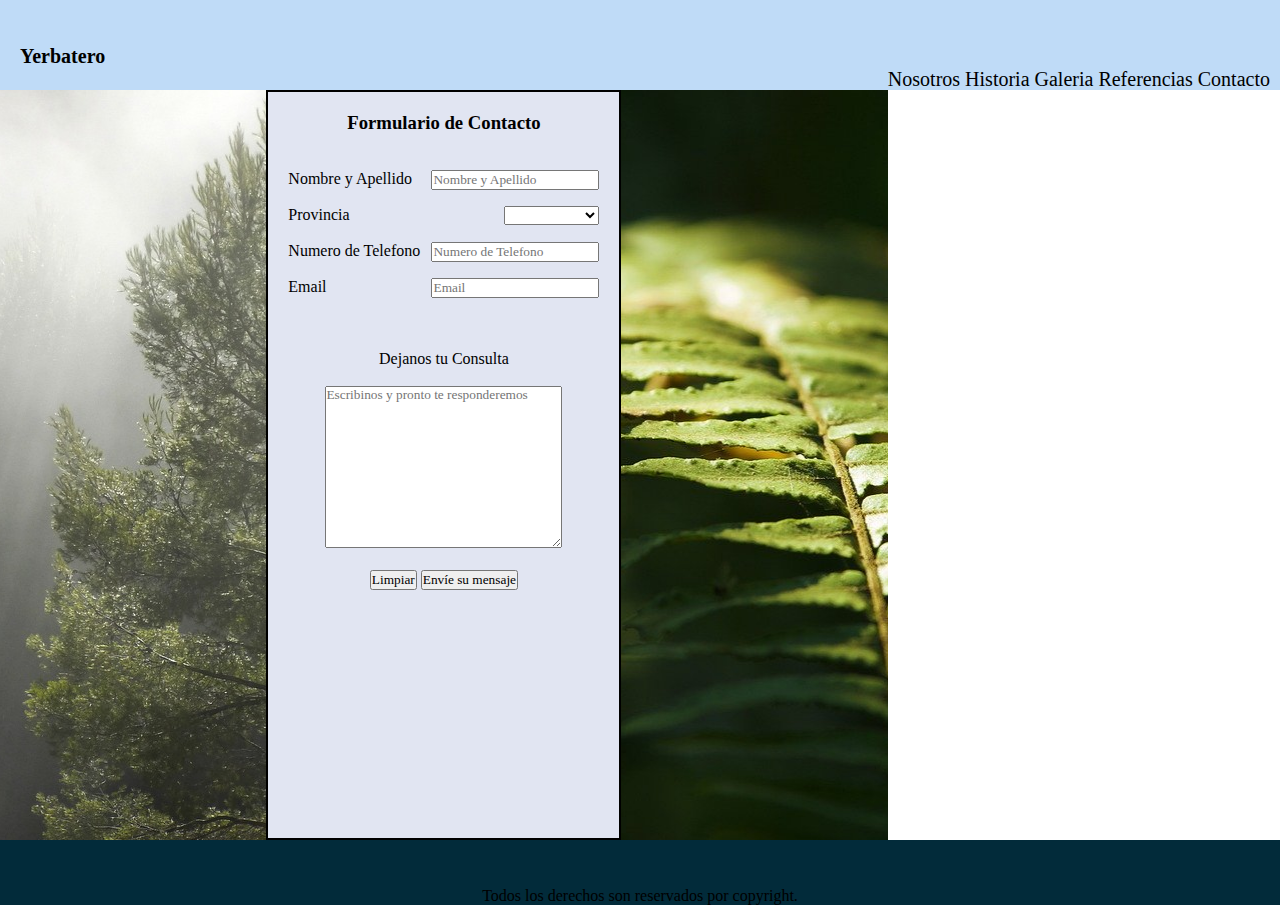
==== pages/contacto.html @ aeebbf86 "Primer Commit con Proyecto a Trabajar" ====
<!DOCTYPE html>
<html lang="es">

<head>
  <meta charset="UTF-8">
  <meta name="viewport" content="width=device-width, initial-scale=1.0">
  <link rel="stylesheet" href="https://cdnjs.cloudflare.com/ajax/libs/font-awesome/6.5.1/css/all.min.css"
    integrity="sha512-DTOQO9RWCH3ppGqcWaEA1BIZOC6xxalwEsw9c2QQeAIftl+Vegovlnee1c9QX4TctnWMn13TZye+giMm8e2LwA=="
    crossorigin="anonymous" referrerpolicy="no-referrer" />
  <link rel="stylesheet" href="../styles/style.css">
  <title>Yerbatero</title>
</head>

<body>

  <header>
    <div>
      <p>Yerbatero</p>
    </div>

    <nav class="barra">
      <ul>
        <li><a href="../index.html">Nosotros</a></li>
        <li><a href="historia.html">Historia</a></li>
        <li><a href="galeria.html">Galeria</a></li>
        <li><a href="referencia.html">Referencias</a></li>
        <li><a href="#">Contacto</a></li>
      </ul>
    </nav>
  </header>

  <main>

    <div class="contenedorContacto">
      <div class="imagenCostado"></div>
      <div class="formularioContacto">
        <h3>Formulario de Contacto</h3> <br><br>
        <form action="enviar.php" method="post" enctype="text/plain">

          <label class="textoDato" for="nombre1">Nombre y Apellido </label>
          <input class="areaC" id="nombre1" type="text" placeholder="Nombre y Apellido" required>
          <br> <br>

          <label class="textoDato" for="nombre1">Provincia </label>
          <!-- <input class="areaC" id="nombre1" type="text" placeholder="escribe tu nombre"> -->
          <select class="areaC" name="Provincias" id="lang">
            <option value=" "> </option>
            <option value="Chaco">Chaco</option>
            <option value="Corrientes">Corrientes</option>
            <option value="Misiones">Misiones</option>
            <option value="Formosoa">Formosoa</option>
            <option value="Entre Rios">Entre Rios</option>
            <option value="Buenos Aires">Buenos Aires</option>
            <option value="Cordoba">Cordoba</option>
          </select>
          <br> <br>

          <label class="textoDato" for="nombre1">Numero de Telefono </label>
          <input class="areaC" id="nombre1" type="number" placeholder="Numero de Telefono" required>
          <br> <br> 

          <label class="textoDato" for="nombre1">Email </label>
          <input class="areaC" id="nombre1" type="email" placeholder="Email" required>
          <br> <br> <br><br>

          <label for="nombre1">Dejanos tu Consulta </label>
          <br><br>
          <textarea name="" placeholder="Escribinos y pronto te responderemos" id="" cols="30" rows="10"></textarea>
          <br><br>



          <button type="reset">Limpiar</button>
          <button type="submit">Envíe su mensaje</button>
        </form>
      </div>
      <div class="imagenCostado2"></div>
    </div>






  </main>

  <footer>

    <a href="http://www.facebook.com/">
      <i class="fa-brands fa-facebook"></i>
    </a>
    <a href="http://www.linkedin.com/feed/">
      <i class="fa-brands fa-linkedin"></i>
    </a>
    <a href="http:///www.whatsapp.com/?lang=es_LA">
      <i class="fa-brands fa-whatsapp"></i>
    </a>
    <a href="http://www.instagram.com/">
      <i class="fa-brands fa-instagram"></i>
    </a>
    <a href="http://es.wikipedia.org/wiki/Tel%C3%A9fono">
      <i class="fa-solid fa-phone"></i>
    </a>
    <a href="http://es.wikipedia.org/">
      <i class="fa-brands fa-wikipedia-w"></i>
    </a>
    <p>Todos los derechos son reservados por copyright.</p>
  </footer>
</body>

</html>
---- styles/style.css ----
* {
  margin: 0;
  padding: 0;
  box-sizing: border-box;
  font-family: Georgia, "Times New Roman", Times, serif;
}

header {
  background-color: rgb(191, 219, 247);
  height: 90px;
  font-size: 20px;
  padding-top: 45px;
  padding-left: 20px;
  padding-right: 10px;
}

header div p {
  list-style: none;
  display: inline-block;
  color: black;

  font-weight: bold;
}

.barra {
  float: right;
}

.barra ul li {
  list-style: none;
  display: inline-block;
}

.barra a:hover {
  color: aliceblue;
}

.barra a {
  text-decoration: none;
  color: black;
}

main {
  /* height: calc(100vh - 90px); */
  width: 100%;
}

.palabraArriba {
  float: left;
  width: 50%;
  height: 550px;
  text-align: center;
  background-color: rgb(225, 229, 242);
  padding: 10px;
}

.conoceN {
  text-decoration: none;
  color: rgb(123, 115, 115);
  font-family: "Times New Roman", Times, serif;
  font-size: 25px;
}

.conoceN:hover {
  color: rgb(140, 140, 108);
}

.imagenArriba {
  float: right;
  width: 50%;
  height: 550px;
  background-image: url(../resources/the-marias-1589669_1280.jpg);
  background-position: center;
}

.texoEImagen2 {
  width: 100%;
  height: 100%;
}

.textoAbajo {
  float: left;
  width: 33%;
  height: 427px;
  padding: 20px;
  background-color: rgb(31, 122, 140);
}

.textoAbajo2 {
  float: right;
  width: 33%;
  height: 427px;
  padding: 20px;
  background-color: rgb(31, 122, 140);
}

.imagenAbajo {
  float: left;
  width: 34%;
  height: 427px;
  background-image: url(../resources/mate-2445221_1280.jpg);
  background-position: center;
}

footer {
  background-color: rgb(2, 43, 58);
  /* margin-top: 130px; */
  width: 100%;
  text-align: center;

}

footer i {
  font-size: 40px;
  color: white;
  padding: 20px;
  text-align: center;
}

/* Aca Empieza el Css de Historia.Html */

.imagenHistoria {
  width: 100%;
  height: 449px;
  background-image: url(../resources/mate-2465868_1280.jpg);
  background-position: center;
  background-repeat: no-repeat;
}

.textoHistoria {
  float: right;
  width: 66%;
  height: 450px;
  padding: 20px;
  background-color: rgb(31, 122, 140);
  text-align: center;
}

.imagenHistoria1 {
  width: 34%;
  height: 450px;
  background-image: url(../resources/yerba1.jpg);
  background-position: center;
}

.tHistoria2 {
  float: left;
  width: 34%;
  height: 300px;
  padding: 20px;
  background-color: rgb(31, 122, 140);
  text-align: center;
}

.iHistoria2 {
  width: 66%;
  height: 299px;
  background-image: url(../resources/yerba2.jpg);
  background-position: center;
  float: right;
}

/* Aca Empieza el Css de Galeria.Html */

.contenedorImagenVideo {
  display: flex;
}

.fotoPrimera {
  width: 50%;
  height: 500px;
  background-image: url(../resources/yerba3.jpg);
  background-position: left;
  float: left;
}

.videoPrimero {
  width: 50%;
  height: 500px;
  float: right;
  background-color: rgb(191, 219, 247);
}

.fotoSegunda {
  background-image: url(../resources/yerba4.jpg);
  width: 100%;
  height: 500px;
  background-position: center;
}

.fotosYAudio {
  display: flex;
}

/* Aca Empieza el Css de Referencia.Html */

.contenedorPrimero {
    display: flex;
}

.primeroFoto {
    width: 50%;
    height: 400px;
    background-image: url(../resources/campo1.jpg);
}

.primerReferencia {
    width: 50%;
    height: 400px;
    padding: 20px;
    text-align: center;
    background-color: rgb(31, 122, 140) ;
}

.contenedorSegundo{
    display: flex;
    width: 100%;
    height: 100%;
}

.unicaFoto {
    width: 34%;
    height: 300px;
    background-image: url(../resources/campo2.jpg);
    
}

.segundaReferencia{
    width: 33%;
    height: 300px;
    float: right;
    text-align: center;
    background-color: rgb(31, 122, 140);
    padding: 20px;
}

.terceraReferencia{
    width: 33%;
    height: 300px;
    float: left;
    text-align: center;
    background-color: rgb(31, 122, 140);
    padding: 20px;
}

.ultimaImagen {
    width: 100%;
    height: 300px;
    background-image: url(../resources/campo3.jpg);
    background-position: center;
}

/* Aca Empieza el Css de Contacto.Html */

.contenedorContacto {
    display: flex;
}

.imagenCostado {
    width: 30%;
    height: 750px;
    background-image: url(../resources/costado.jpg);
    background-position: center;
    float: left;
    
}

.formularioContacto {
    width: 40%;
    padding: 20px;
    border: solid black 2px;
    text-align: center;
    background-color: rgb(225, 229, 242);
}

.textoDato {
    float: left;
}

.areaC {
    float: right;
}

.botonEnviar {
    font-size: 20px;
}

.imagenCostado2 {
    width: 30%;
    
    background-image: url(../resources/costado1.jpg);
    background-position: center;
    float: right;
}
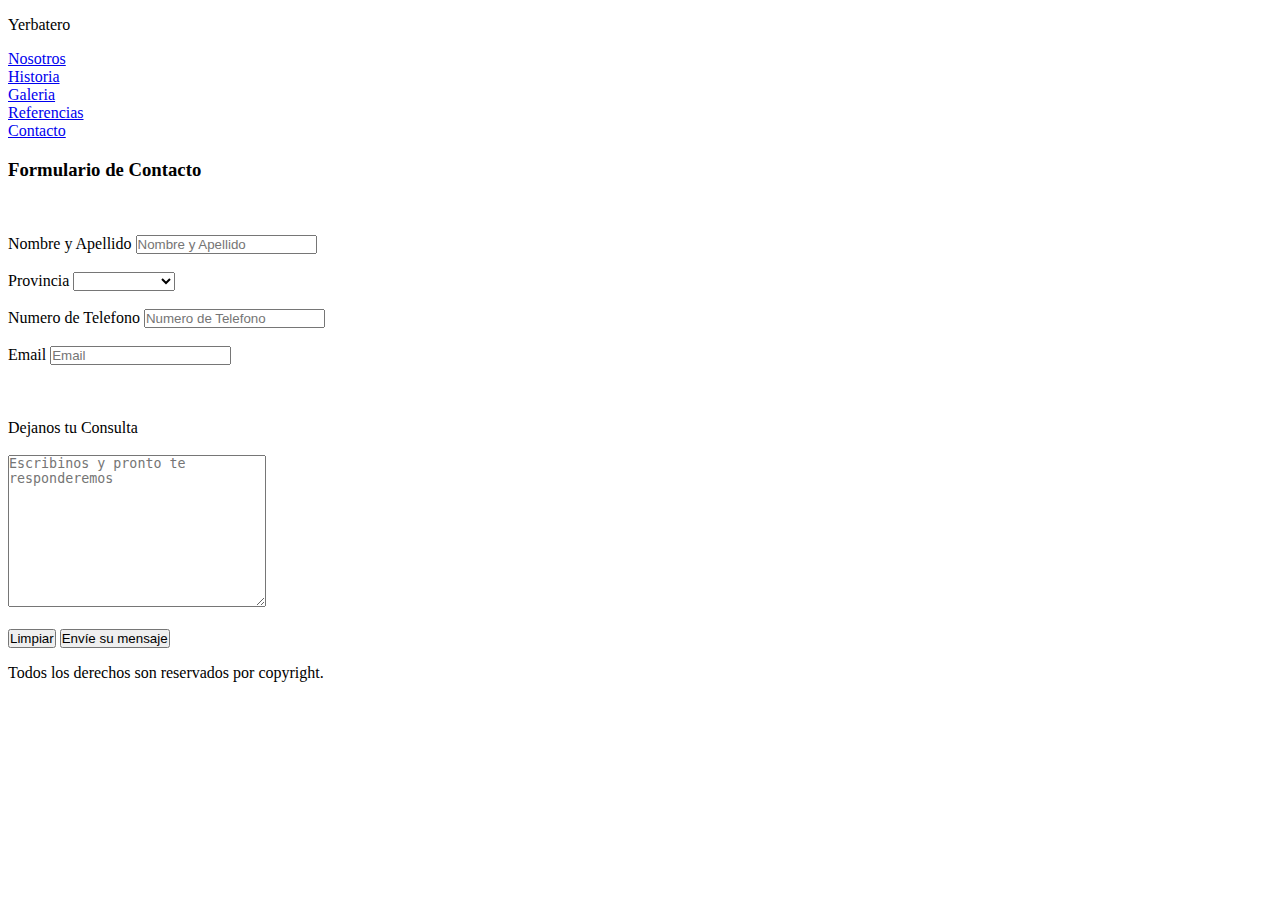
==== commit 61c66102: "Seccion Nosotros con Responsive Terminado" ====
--- a/pages/contacto.html
+++ b/pages/contacto.html
@@ -106,6 +106,9 @@
     </a>
     <p>Todos los derechos son reservados por copyright.</p>
   </footer>
+
+
+  
 </body>
 
 </html>--- a/styles/style.css
+++ b/styles/style.css
@@ -1,294 +1,107 @@
 * {
-  margin: 0;
-  padding: 0;
-  box-sizing: border-box;
-  font-family: Georgia, "Times New Roman", Times, serif;
+  padding: 0px;
 }
 
-header {
-  background-color: rgb(191, 219, 247);
-  height: 90px;
-  font-size: 20px;
-  padding-top: 45px;
-  padding-left: 20px;
-  padding-right: 10px;
+/* Aca comienza navBar */
+
+.marcaR {
+  pointer-events: none;
+  padding-left: 30px;
+  
 }
 
-header div p {
-  list-style: none;
-  display: inline-block;
-  color: black;
-
-  font-weight: bold;
+.iconoP {
+  margin-right: 10px;
 }
 
-.barra {
-  float: right;
+li {
+  transition: box-shadow 0.9s ease; /* Transición suave para el efecto */
 }
 
-.barra ul li {
-  list-style: none;
-  display: inline-block;
+li:hover {
+  box-shadow: 0 4px 8px rgba(0,0,0,0.2), 0 6px 20px rgba(0,0,0,0.2); /* Sombra cuando se pasa el mouse */
 }
 
-.barra a:hover {
-  color: aliceblue;
+/* Aca comienza index.html */
+
+.contTexto {
+  background-color: rgb(225, 229, 242);
+  text-align: center;
+  font-size: 2vw;
 }
 
-.barra a {
-  text-decoration: none;
-  color: black;
-}
-
-main {
-  /* height: calc(100vh - 90px); */
-  width: 100%;
-}
-
-.palabraArriba {
-  float: left;
-  width: 50%;
-  height: 550px;
-  text-align: center;
-  background-color: rgb(225, 229, 242);
-  padding: 10px;
+.textoArriba {
+  padding: 30px;
 }
 
 .conoceN {
   text-decoration: none;
   color: rgb(123, 115, 115);
-  font-family: "Times New Roman", Times, serif;
-  font-size: 25px;
+  font-size: 20px;
+  
+  
 }
 
 .conoceN:hover {
   color: rgb(140, 140, 108);
+  font-size: 20px;
+  text-shadow: 0 4px 8px;
+} 
+
+.imagenArriba{
+  background-image: url(../resources/mate-2465868_1280.jpg);
+  background-position: center;
+} 
+
+.textoAb, .textAbSeg{
+  background-color: rgb(225, 229, 242);
+  text-align: center;
+  font-size: 2vw;
+  padding: 30px;
 }
 
-.imagenArriba {
-  float: right;
-  width: 50%;
-  height: 550px;
-  background-image: url(../resources/the-marias-1589669_1280.jpg);
-  background-position: center;
+.imgAb {
+    background-image: url(../resources/mate-2445221_1280.jpg);
+    background-position: center;
+  
 }
 
-.texoEImagen2 {
-  width: 100%;
-  height: 100%;
-}
 
-.textoAbajo {
-  float: left;
-  width: 33%;
-  height: 427px;
-  padding: 20px;
-  background-color: rgb(31, 122, 140);
-}
 
-.textoAbajo2 {
-  float: right;
-  width: 33%;
-  height: 427px;
-  padding: 20px;
-  background-color: rgb(31, 122, 140);
-}
 
-.imagenAbajo {
-  float: left;
-  width: 34%;
-  height: 427px;
-  background-image: url(../resources/mate-2445221_1280.jpg);
-  background-position: center;
-}
 
-footer {
-  background-color: rgb(2, 43, 58);
-  /* margin-top: 130px; */
-  width: 100%;
-  text-align: center;
 
-}
 
-footer i {
-  font-size: 40px;
-  color: white;
-  padding: 20px;
-  text-align: center;
-}
+
+
+
+
 
 /* Aca Empieza el Css de Historia.Html */
 
-.imagenHistoria {
-  width: 100%;
-  height: 449px;
-  background-image: url(../resources/mate-2465868_1280.jpg);
-  background-position: center;
-  background-repeat: no-repeat;
-}
-
-.textoHistoria {
-  float: right;
-  width: 66%;
-  height: 450px;
-  padding: 20px;
-  background-color: rgb(31, 122, 140);
-  text-align: center;
-}
-
-.imagenHistoria1 {
-  width: 34%;
-  height: 450px;
-  background-image: url(../resources/yerba1.jpg);
-  background-position: center;
-}
-
-.tHistoria2 {
-  float: left;
-  width: 34%;
-  height: 300px;
-  padding: 20px;
-  background-color: rgb(31, 122, 140);
-  text-align: center;
-}
-
-.iHistoria2 {
-  width: 66%;
-  height: 299px;
-  background-image: url(../resources/yerba2.jpg);
-  background-position: center;
-  float: right;
-}
-
 /* Aca Empieza el Css de Galeria.Html */
-
-.contenedorImagenVideo {
-  display: flex;
-}
-
-.fotoPrimera {
-  width: 50%;
-  height: 500px;
-  background-image: url(../resources/yerba3.jpg);
-  background-position: left;
-  float: left;
-}
-
-.videoPrimero {
-  width: 50%;
-  height: 500px;
-  float: right;
-  background-color: rgb(191, 219, 247);
-}
-
-.fotoSegunda {
-  background-image: url(../resources/yerba4.jpg);
-  width: 100%;
-  height: 500px;
-  background-position: center;
-}
-
-.fotosYAudio {
-  display: flex;
-}
 
 /* Aca Empieza el Css de Referencia.Html */
 
-.contenedorPrimero {
-    display: flex;
-}
 
-.primeroFoto {
-    width: 50%;
-    height: 400px;
-    background-image: url(../resources/campo1.jpg);
-}
-
-.primerReferencia {
-    width: 50%;
-    height: 400px;
-    padding: 20px;
-    text-align: center;
-    background-color: rgb(31, 122, 140) ;
-}
-
-.contenedorSegundo{
-    display: flex;
-    width: 100%;
-    height: 100%;
-}
-
-.unicaFoto {
-    width: 34%;
-    height: 300px;
-    background-image: url(../resources/campo2.jpg);
-    
-}
-
-.segundaReferencia{
-    width: 33%;
-    height: 300px;
-    float: right;
-    text-align: center;
-    background-color: rgb(31, 122, 140);
-    padding: 20px;
-}
-
-.terceraReferencia{
-    width: 33%;
-    height: 300px;
-    float: left;
-    text-align: center;
-    background-color: rgb(31, 122, 140);
-    padding: 20px;
-}
-
-.ultimaImagen {
-    width: 100%;
-    height: 300px;
-    background-image: url(../resources/campo3.jpg);
-    background-position: center;
-}
 
 /* Aca Empieza el Css de Contacto.Html */
 
-.contenedorContacto {
-    display: flex;
-}
 
-.imagenCostado {
-    width: 30%;
-    height: 750px;
-    background-image: url(../resources/costado.jpg);
-    background-position: center;
-    float: left;
-    
-}
 
-.formularioContacto {
-    width: 40%;
-    padding: 20px;
-    border: solid black 2px;
-    text-align: center;
-    background-color: rgb(225, 229, 242);
-}
 
-.textoDato {
-    float: left;
-}
 
-.areaC {
-    float: right;
-}
 
-.botonEnviar {
-    font-size: 20px;
-}
 
-.imagenCostado2 {
-    width: 30%;
-    
-    background-image: url(../resources/costado1.jpg);
-    background-position: center;
-    float: right;
+
+
+
+
+
+/* Aca Empieza el Css del Footer  */
+
+
+
+.mb-4 {
+  padding-top: 25px;
 }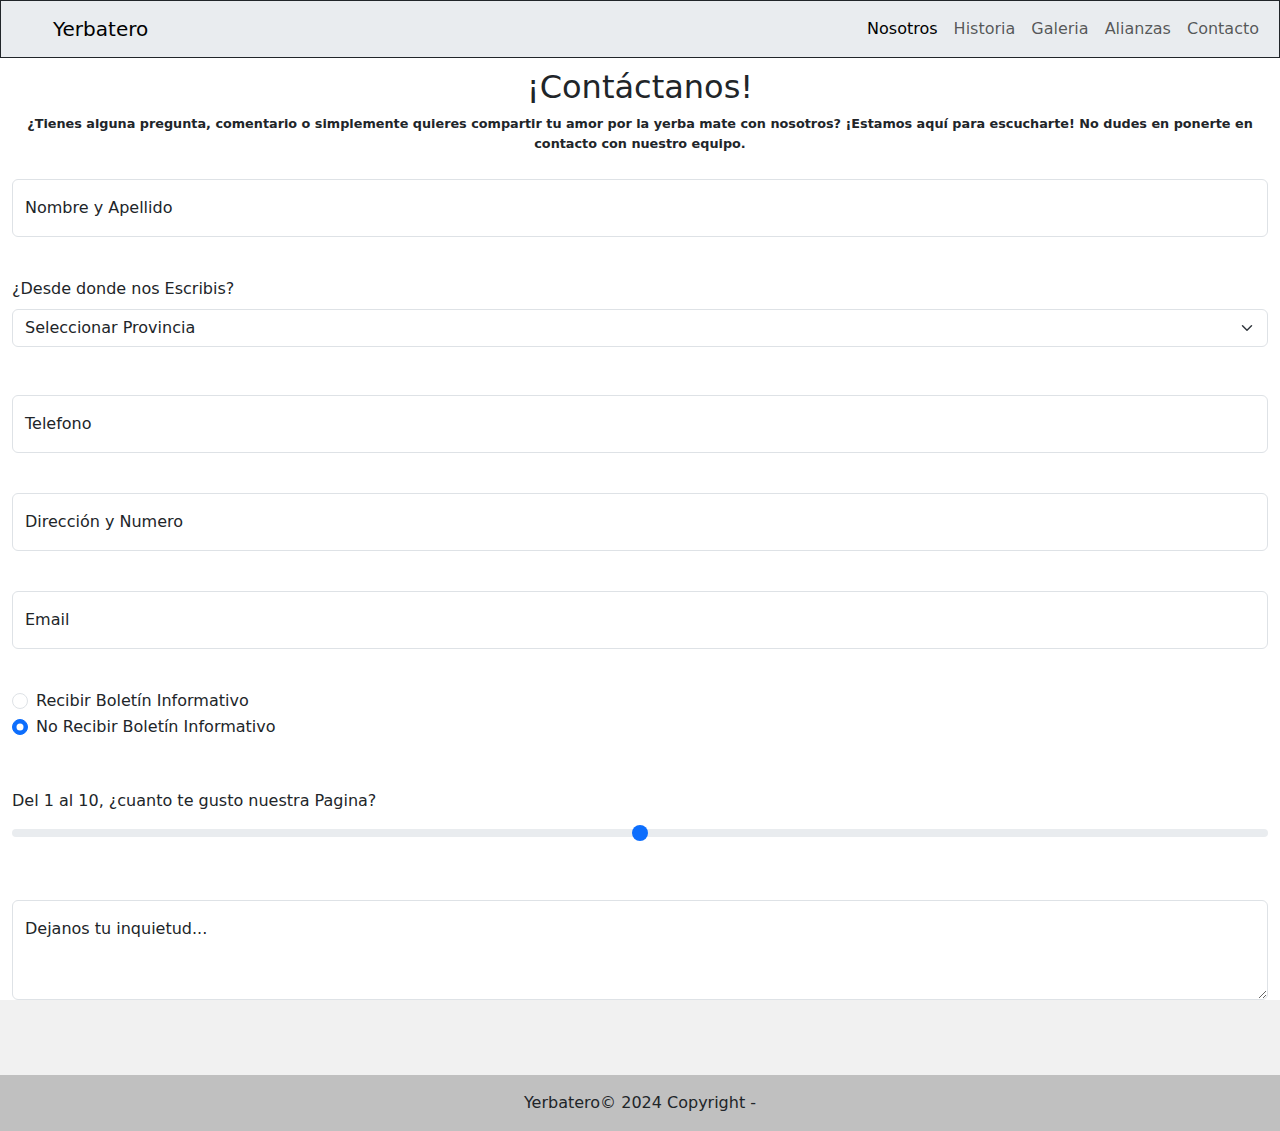
==== commit 89528e66: "Pagina Completa con Responsive" ====
--- a/pages/contacto.html
+++ b/pages/contacto.html
@@ -2,34 +2,195 @@
 <html lang="es">
 
 <head>
-  <meta charset="UTF-8">
-  <meta name="viewport" content="width=device-width, initial-scale=1.0">
+  <meta charset="UTF-8" />
+  <meta name="viewport" content="width=device-width, initial-scale=1.0" />
   <link rel="stylesheet" href="https://cdnjs.cloudflare.com/ajax/libs/font-awesome/6.5.1/css/all.min.css"
     integrity="sha512-DTOQO9RWCH3ppGqcWaEA1BIZOC6xxalwEsw9c2QQeAIftl+Vegovlnee1c9QX4TctnWMn13TZye+giMm8e2LwA=="
     crossorigin="anonymous" referrerpolicy="no-referrer" />
-  <link rel="stylesheet" href="../styles/style.css">
+  <link rel="stylesheet" href="../styles/style.css" />
+  <!-- Enlace al archivo CSS de Bootstrap 5 -->
+  <link href="https://cdn.jsdelivr.net/npm/bootstrap@5.3.0/dist/css/bootstrap.min.css" rel="stylesheet">
   <title>Yerbatero</title>
 </head>
 
 <body>
-
   <header>
-    <div>
-      <p>Yerbatero</p>
-    </div>
-
-    <nav class="barra">
-      <ul>
-        <li><a href="../index.html">Nosotros</a></li>
-        <li><a href="historia.html">Historia</a></li>
-        <li><a href="galeria.html">Galeria</a></li>
-        <li><a href="referencia.html">Referencias</a></li>
-        <li><a href="#">Contacto</a></li>
-      </ul>
+    <nav class="navbar navbar-expand-sm bg-body-secondary border border-dark">
+      <div class="container-fluid">
+        <a class="navbar-brand marcaR">
+          <i class="fa-solid fa-temperature-quarter iconoP"></i>
+          Yerbatero
+        </a>
+        <button class="navbar-toggler" type="button" data-bs-toggle="collapse" data-bs-target="#navbarNav"
+          aria-controls="navbarNav" aria-expanded="false" aria-label="Toggle navigation">
+          <span class="navbar-toggler-icon"></span>
+        </button>
+        <div class="collapse navbar-collapse justify-content-end" id="navbarNav">
+          <ul class="navbar-nav">
+            <li class="nav-item">
+              <a class="nav-link active" aria-current="page" href="../index.html">Nosotros</a>
+            </li>
+            <li class="nav-item">
+              <a class="nav-link" href="../pages/historia.html">Historia</a>
+            </li>
+            <li class="nav-item">
+              <a class="nav-link" href="../pages/galeria.html">Galeria</a>
+            </li>
+            <li class="nav-item">
+              <a class="nav-link" href="../pages/referencia.html">Alianzas</a>
+            </li>
+            <li class="nav-item">
+              <a class="nav-link" href="#">Contacto</a>
+            </li>
+          </ul>
+        </div>
+      </div>
     </nav>
   </header>
 
   <main>
+
+    <div class="container-fluid">
+      <div class="row">
+        <div class="col contacto">
+          <h2>¡Contáctanos!</h2>
+          <p>¿Tienes alguna pregunta, comentario o simplemente quieres compartir tu amor por la yerba mate con nosotros?
+            ¡Estamos aquí para escucharte! No dudes en ponerte en contacto con nuestro equipo.</p>
+        </div>
+      </div>
+    </div>
+
+    <div class="container-fluid">
+      <div class="row">
+        <div class="col contactoF">
+
+          <div class="form-floating mb-3">
+            <input type="text" class="form-control" id="floatingInput" placeholder="Roberto Alexander Carlos">
+            <label for="floatingInput">Nombre y Apellido</label>
+          </div>
+          <br>
+          <label for="provincia" class="form-label">¿Desde donde nos Escribis?</label>
+          <select class="form-select" aria-label="Default select example">
+            <option selected>Seleccionar Provincia</option>
+            <option value="1">Chaco</option>
+            <option value="2">Corrientes</option>
+            <option value="3">Misiones</option>
+            <option value="1">Formosa</option>
+            <option value="2">Salta</option>
+            <option value="3">Jujuy</option>
+            <option value="1">Entre Rios</option>
+            <option value="2">Cordoba</option>
+            <option value="3">Santiago Del Estero</option>
+            <option value="1">Buenos Aires</option>
+            <option value="2">Catamarca</option>
+            <option value="3">La Rioja</option>
+          </select>
+          <br><br>
+          <div class="form-floating mb-3">
+            <input type="number" class="form-control" id="floatingInput" placeholder="9 54 786 4765432">
+            <label for="floatingInput">Telefono</label>
+          </div>
+          <br>
+          <div class="form-floating mb-3">
+            <input type="" class="form-control" id="floatingInput" placeholder="San Bernandero 9812">
+            <label for="floatingInput">Dirección y Numero</label>
+          </div>
+          <br>
+          <div class="form-floating mb-3">
+            <input type="email" class="form-control" id="floatingInput" placeholder="asdasd@gmail.com">
+            <label for="floatingInput">Email</label>
+          </div>
+
+          <br>
+
+
+          <div class="form-check">
+            <input class="form-check-input" type="radio" name="flexRadioDefault" id="flexRadioDefault1">
+            <label class="form-check-label" for="flexRadioDefault1">
+              Recibir Boletín Informativo
+            </label>
+          </div>
+          <div class="form-check">
+            <input class="form-check-input" type="radio" name="flexRadioDefault" id="flexRadioDefault2" checked>
+            <label class="form-check-label" for="flexRadioDefault2">
+              No Recibir Boletín Informativo
+            </label>
+          </div>
+          <br><br>
+          <label for="customRange2" class="form-label">Del 1 al 10, ¿cuanto te gusto nuestra Pagina?</label>
+          <input type="range" class="form-range" min="0" max="10" id="customRange2">
+          <br><br><br>
+
+          <div class="form-floating">
+            <textarea class="form-control" placeholder="Leave a comment here" id="floatingTextarea2"
+              style="height: 100px"></textarea>
+            <label for="floatingTextarea2">Dejanos tu inquietud...</label>
+          </div>
+        </div>
+      </div>
+    </div>
+    
+<div class="container-fluid">
+  <div class="row">
+    <div class="col">
+
+    </div>
+  </div>
+</div>
+
+
+
+
+  </main>
+
+  <footer class="text-center text-white" style="background-color: #f1f1f1;">
+    <!-- Grid container -->
+    <div class="container">
+      <!-- Section: Social media -->
+      <section class="mb-4">
+        <!-- Facebook -->
+        <a class="btn btn-link btn-floating btn-lg text-dark m-1" href="http://www.facebook.com/" role="button"
+          data-mdb-ripple-color="dark" target="_blank"><i class="fab fa-facebook-f"></i></a>
+
+        <!-- Twitter -->
+        <a class="btn btn-link btn-floating btn-lg text-dark m-1" href="https://twitter.com/?lang=es" role="button"
+          data-mdb-ripple-color="dark" target="_blank"><i class="fab fa-twitter"></i></a>
+
+        <!-- Google -->
+        <a class="btn btn-link btn-floating btn-lg text-dark m-1" href="https://www.google.com/" role="button"
+          data-mdb-ripple-color="dark" target="_blank"><i class="fab fa-google"></i></a>
+
+        <!-- Instagram -->
+        <a class="btn btn-link btn-floating btn-lg text-dark m-1" href="http://www.instagram.com/" role="button"
+          data-mdb-ripple-color="dark" target="_blank"><i class="fab fa-instagram"></i></a>
+
+        <!-- Linkedin -->
+        <a class="btn btn-link btn-floating btn-lg text-dark m-1" href="https://www.linkedin.com/" role="button"
+          data-mdb-ripple-color="dark" target="_blank"><i class="fab fa-linkedin"></i></a>
+        <!-- Github -->
+        <a class="btn btn-link btn-floating btn-lg text-dark m-1" href="https://github.com/" role="button"
+          data-mdb-ripple-color="dark" target="_blank"><i class="fab fa-github"></i></a>
+      </section>
+      <!-- Section: Social media -->
+    </div>
+    <!-- Grid container -->
+
+    <!-- Copyright -->
+    <div class="text-center text-dark p-3" style="background-color: rgba(0, 0, 0, 0.2);">
+      Yerbatero© 2024 Copyright -
+    </div>
+    <!-- Copyright -->
+  </footer>
+  <!-- End of .container -->
+
+  <!-- Enlace a los archivos JavaScript de Bootstrap 5 por separado, popper debe ir primero (popper.js y bootstrap.min.js) -->
+  <script src="https://cdn.jsdelivr.net/npm/@popperjs/core@2.11.6/dist/umd/popper.min.js"></script>
+  <script src="https://cdn.jsdelivr.net/npm/bootstrap@5.3.0/dist/js/bootstrap.min.js"></script>
+</body>
+
+</html>
+
+<!--  <main>
 
     <div class="contenedorContacto">
       <div class="imagenCostado"></div>
@@ -41,8 +202,10 @@
           <input class="areaC" id="nombre1" type="text" placeholder="Nombre y Apellido" required>
           <br> <br>
 
-          <label class="textoDato" for="nombre1">Provincia </label>
-          <!-- <input class="areaC" id="nombre1" type="text" placeholder="escribe tu nombre"> -->
+          <label class="textoDato" for="nombre1">Provincia </label> -->
+<!-- <input class="areaC" id="nombre1" type="text" placeholder="escribe tu nombre"> -->
+
+<!--
           <select class="areaC" name="Provincias" id="lang">
             <option value=" "> </option>
             <option value="Chaco">Chaco</option>
@@ -83,32 +246,4 @@
 
 
   </main>
-
-  <footer>
-
-    <a href="http://www.facebook.com/">
-      <i class="fa-brands fa-facebook"></i>
-    </a>
-    <a href="http://www.linkedin.com/feed/">
-      <i class="fa-brands fa-linkedin"></i>
-    </a>
-    <a href="http:///www.whatsapp.com/?lang=es_LA">
-      <i class="fa-brands fa-whatsapp"></i>
-    </a>
-    <a href="http://www.instagram.com/">
-      <i class="fa-brands fa-instagram"></i>
-    </a>
-    <a href="http://es.wikipedia.org/wiki/Tel%C3%A9fono">
-      <i class="fa-solid fa-phone"></i>
-    </a>
-    <a href="http://es.wikipedia.org/">
-      <i class="fa-brands fa-wikipedia-w"></i>
-    </a>
-    <p>Todos los derechos son reservados por copyright.</p>
-  </footer>
-
-
-  
-</body>
-
-</html>+ -->--- a/styles/style.css
+++ b/styles/style.css
@@ -1,13 +1,8 @@
-* {
-  padding: 0px;
-}
-
 /* Aca comienza navBar */
 
 .marcaR {
   pointer-events: none;
   padding-left: 30px;
-  
 }
 
 .iconoP {
@@ -19,7 +14,7 @@
 }
 
 li:hover {
-  box-shadow: 0 4px 8px rgba(0,0,0,0.2), 0 6px 20px rgba(0,0,0,0.2); /* Sombra cuando se pasa el mouse */
+  box-shadow: 0 4px 8px rgba(0, 0, 0, 0.2), 0 6px 20px rgba(0, 0, 0, 0.2); /* Sombra cuando se pasa el mouse */
 }
 
 /* Aca comienza index.html */
@@ -38,22 +33,21 @@
   text-decoration: none;
   color: rgb(123, 115, 115);
   font-size: 20px;
-  
-  
 }
 
 .conoceN:hover {
   color: rgb(140, 140, 108);
   font-size: 20px;
   text-shadow: 0 4px 8px;
-} 
-
-.imagenArriba{
+}
+
+.imagenArriba {
   background-image: url(../resources/mate-2465868_1280.jpg);
   background-position: center;
-} 
-
-.textoAb, .textAbSeg{
+}
+
+.textoAb,
+.textAbSeg {
   background-color: rgb(225, 229, 242);
   text-align: center;
   font-size: 2vw;
@@ -61,47 +55,161 @@
 }
 
 .imgAb {
-    background-image: url(../resources/mate-2445221_1280.jpg);
-    background-position: center;
+  background-image: url(../resources/mate-2445221_1280.jpg);
+  background-position: center;
+}
+
+/* Aca Empieza el Css de Historia.Html */
+
+.fotoArribaH {
+  background-image: url(../resources/campo1.jpg);
+  background-position: center;
+  height: 50vw;
+}
+
+.fotoMedio {
+  background-image: url(../resources/campo2.jpg);
+  background-position: center;
+}
+
+.textoMedio,
+.textoAbH,
+.textAbSegH {
+  background-color: rgb(225, 229, 242);
+  text-align: center;
+  font-size: 2vw;
+  padding: 30px;
+  border: 1px black;
+  border-style: solid;
+}
+
+.imgAbH {
+  background-image: url(../resources/campo3.jpg);
+  background-position: center;
+}
+
+/* Aca Empieza el Css de Galeria.Html */
+
+.fotoArrG {
+  background-image: url(../resources/campo2.jpg);
+  background-position: center;
+}
+
+.videoA {
+}
+
+.fotoArrG {
+  text-shadow: 1px 2px 15px white;
+  text-align: center;
+  color: rgb(17, 15, 15);
+  padding: 10px;
+  font-size: 0.8em;
+  font-weight: bold;
+}
+
+.fotoAbU {
+  background-image: url(../resources/costado.jpg);
+  background-position: center;
+  height: 50vw;
+}
+
+.fotoAbD {
+  background-image: url(../resources/costado1.jpg);
+  background-position: center;
+  height: 50vw;
+  background-size: cover;
+}
+
+.fotoAbT {
+  background-image: url(../resources/nueva1.webp);
+  background-position: center;
+  height: 50vw;
+  background-size: cover;
+}
+
+.fotoAbUU {
+  background-image: url(../resources/nueva.webp);
+  background-position: center;
+  height: 50vw;
+  background-size: cover;
+}
+
+.fotoAbTT {
+  background-image: url(../resources/nueva2.jpeg);
+  background-position: center;
+  background-size: cover;
+  height: 50vw;
+}
+
+/* Aca Empieza el Css de Referencia.Html */
+
+.nuestrasA,
+.confianzaC,
+.primerR,
+.segundoR,
+.tercerR {
+  text-align: center;
+  padding: 20px;
+  font-size: 2vw;
+  background-color: rgb(225, 229, 242);
+}
+
+.icoU {
+  background-image: url(../resources/icono.jpeg);
+  background-size: cover;
   
 }
 
-
-
-
-
-
-
-
-
-
-
-
-/* Aca Empieza el Css de Historia.Html */
-
-/* Aca Empieza el Css de Galeria.Html */
-
-/* Aca Empieza el Css de Referencia.Html */
-
-
+.icoD {
+  background-image: url(../resources/icono1.jpeg);
+  background-size: cover;
+}
+
+.icoT {
+  background-image: url(../resources/icono3.avif);
+  background-size: cover;
+  background-position: right;
+}
 
 /* Aca Empieza el Css de Contacto.Html */
 
-
-
-
-
-
-
-
-
-
+.contacto {
+  text-align: center;
+  padding: 10px;
+  font-size: 0.8em;
+  font-weight: bold;
+}
+
+.contactoF {
+  font-size: 1em;
+  
+}
 
 
 /* Aca Empieza el Css del Footer  */
-
-
 
 .mb-4 {
   padding-top: 25px;
-}+}
+
+/* Aca empieza los Medias Queries */
+
+@media (max-width: 575.98px) {
+  .imgAbH,
+  .imgAb,
+  .icoU,
+  .icoD,
+  .icoT {
+    height: 30vw;
+    background-position: center;
+  }
+
+  .icoD {
+    order: 2;
+  }
+
+  .segundoR {
+    order: 1;
+  }
+
+}
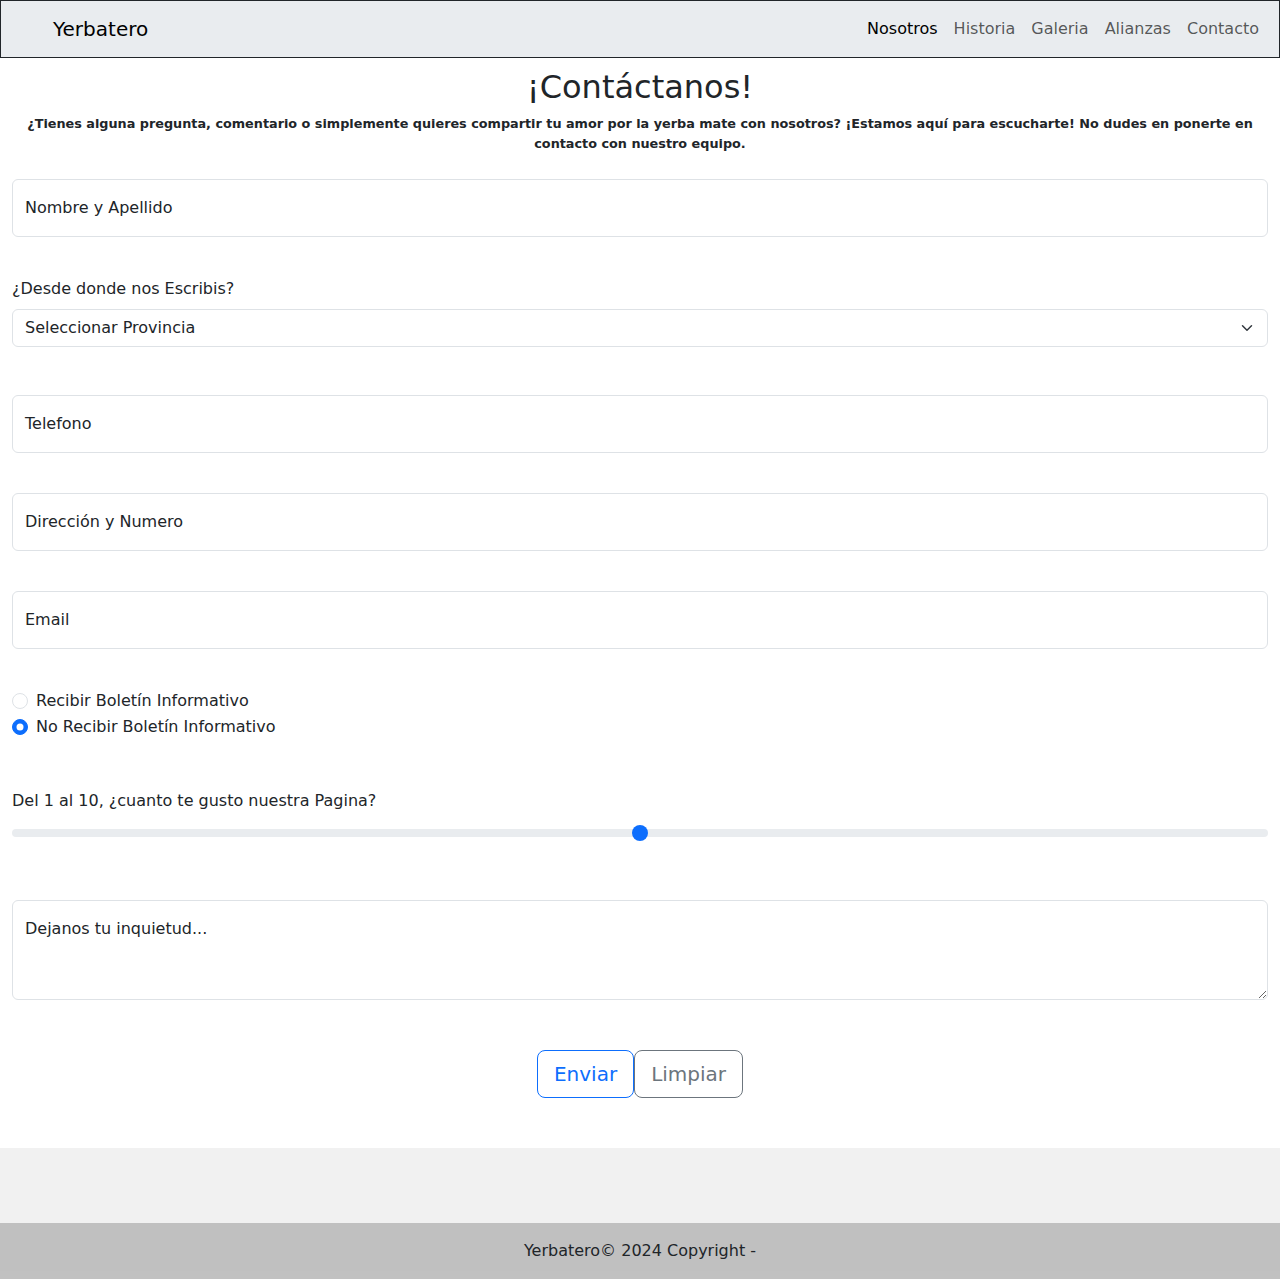
==== commit 910a3df7: "Agregue Botones, Mejore Letras, y Detalles" ====
--- a/pages/contacto.html
+++ b/pages/contacto.html
@@ -126,17 +126,26 @@
               style="height: 100px"></textarea>
             <label for="floatingTextarea2">Dejanos tu inquietud...</label>
           </div>
-        </div>
-      </div>
-    </div>
-    
-<div class="container-fluid">
-  <div class="row">
-    <div class="col">
-
-    </div>
-  </div>
-</div>
+
+
+          <div class="container-fluid contenedorBotones d-flex justify-content-center">
+            <button type="submit" class="btn btn-outline-primary btn-lg botonUno">Enviar</button>
+            <button type="reset" class="btn btn-outline-secondary btn-lg botonDos">Limpiar</button>
+          </div>
+
+        </div>
+      </div>
+    </div>
+
+    <div class="container-fluid">
+      <div class="row">
+        <div class="col">
+
+        </div>
+      </div>
+    </div>
+
+
 
 
 
@@ -190,60 +199,3 @@
 
 </html>
 
-<!--  <main>
-
-    <div class="contenedorContacto">
-      <div class="imagenCostado"></div>
-      <div class="formularioContacto">
-        <h3>Formulario de Contacto</h3> <br><br>
-        <form action="enviar.php" method="post" enctype="text/plain">
-
-          <label class="textoDato" for="nombre1">Nombre y Apellido </label>
-          <input class="areaC" id="nombre1" type="text" placeholder="Nombre y Apellido" required>
-          <br> <br>
-
-          <label class="textoDato" for="nombre1">Provincia </label> -->
-<!-- <input class="areaC" id="nombre1" type="text" placeholder="escribe tu nombre"> -->
-
-<!--
-          <select class="areaC" name="Provincias" id="lang">
-            <option value=" "> </option>
-            <option value="Chaco">Chaco</option>
-            <option value="Corrientes">Corrientes</option>
-            <option value="Misiones">Misiones</option>
-            <option value="Formosoa">Formosoa</option>
-            <option value="Entre Rios">Entre Rios</option>
-            <option value="Buenos Aires">Buenos Aires</option>
-            <option value="Cordoba">Cordoba</option>
-          </select>
-          <br> <br>
-
-          <label class="textoDato" for="nombre1">Numero de Telefono </label>
-          <input class="areaC" id="nombre1" type="number" placeholder="Numero de Telefono" required>
-          <br> <br> 
-
-          <label class="textoDato" for="nombre1">Email </label>
-          <input class="areaC" id="nombre1" type="email" placeholder="Email" required>
-          <br> <br> <br><br>
-
-          <label for="nombre1">Dejanos tu Consulta </label>
-          <br><br>
-          <textarea name="" placeholder="Escribinos y pronto te responderemos" id="" cols="30" rows="10"></textarea>
-          <br><br>
-
-
-
-          <button type="reset">Limpiar</button>
-          <button type="submit">Envíe su mensaje</button>
-        </form>
-      </div>
-      <div class="imagenCostado2"></div>
-    </div>
-
-
-
-
-
-
-  </main>
- -->--- a/styles/style.css
+++ b/styles/style.css
@@ -47,11 +47,13 @@
 }
 
 .textoAb,
+.textoAbA,
 .textAbSeg {
   background-color: rgb(225, 229, 242);
   text-align: center;
   font-size: 2vw;
   padding: 30px;
+  border-top: 1px solid white;
 }
 
 .imgAb {
@@ -59,17 +61,29 @@
   background-position: center;
 }
 
+.imagenArriba, .imgAb {
+  border: 1px solid white;
+}
+
+.contenedorNosotros {
+  margin: 0px !important;
+  padding: 30px;
+  background-color: rgb(225, 229, 242);
+  border-top: 1px solid white;
+}
+
 /* Aca Empieza el Css de Historia.Html */
 
-.fotoArribaH {
+/* .fotoArribaH {
   background-image: url(../resources/campo1.jpg);
   background-position: center;
   height: 50vw;
-}
+} */
 
 .fotoMedio {
   background-image: url(../resources/campo2.jpg);
   background-position: center;
+  border: 3px solid white;
 }
 
 .textoMedio,
@@ -79,13 +93,21 @@
   text-align: center;
   font-size: 2vw;
   padding: 30px;
-  border: 1px black;
+  
   border-style: solid;
+  border: 3px solid white;
 }
 
 .imgAbH {
   background-image: url(../resources/campo3.jpg);
   background-position: center;
+  border: 3px solid white;
+}
+
+.textoVia, .textoCamino, .textoPlanta {
+  text-shadow: 1px 1px 5px white;
+  font-weight: bold;
+  font-size: 30px;
 }
 
 /* Aca Empieza el Css de Galeria.Html */
@@ -96,14 +118,15 @@
 }
 
 .videoA {
+  margin-top: 10px !important;
 }
 
 .fotoArrG {
-  text-shadow: 1px 2px 15px white;
-  text-align: center;
-  color: rgb(17, 15, 15);
+  text-shadow: 10px 5px 10px rgb(4, 4, 4);
+  text-align: center;
+  color: rgb(238, 236, 111);
   padding: 10px;
-  font-size: 0.8em;
+  font-size: 1.3em;
   font-weight: bold;
 }
 
@@ -141,6 +164,13 @@
   height: 50vw;
 }
 
+.fotoArrG,
+.fotoAbU,
+.fotoAbD,
+.fotoAbUU,
+.fotoAbTT {
+  border: 3px solid white;
+}
 /* Aca Empieza el Css de Referencia.Html */
 
 .nuestrasA,
@@ -152,23 +182,26 @@
   padding: 20px;
   font-size: 2vw;
   background-color: rgb(225, 229, 242);
+  border: 3px solid white;
 }
 
 .icoU {
   background-image: url(../resources/icono.jpeg);
   background-size: cover;
-  
+  border: 3px solid white;
 }
 
 .icoD {
   background-image: url(../resources/icono1.jpeg);
   background-size: cover;
+  border: 3px solid white;
 }
 
 .icoT {
   background-image: url(../resources/icono3.avif);
   background-size: cover;
   background-position: right;
+  border: 3px solid white;
 }
 
 /* Aca Empieza el Css de Contacto.Html */
@@ -182,9 +215,19 @@
 
 .contactoF {
   font-size: 1em;
-  
-}
-
+}
+
+.botonUno {
+  margin: 2;
+}
+
+.botonDos {
+}
+
+.contenedorBotones {
+  margin: 30px;
+  padding: 20px;
+}
 
 /* Aca Empieza el Css del Footer  */
 
@@ -211,5 +254,4 @@
   .segundoR {
     order: 1;
   }
-
-}
+}
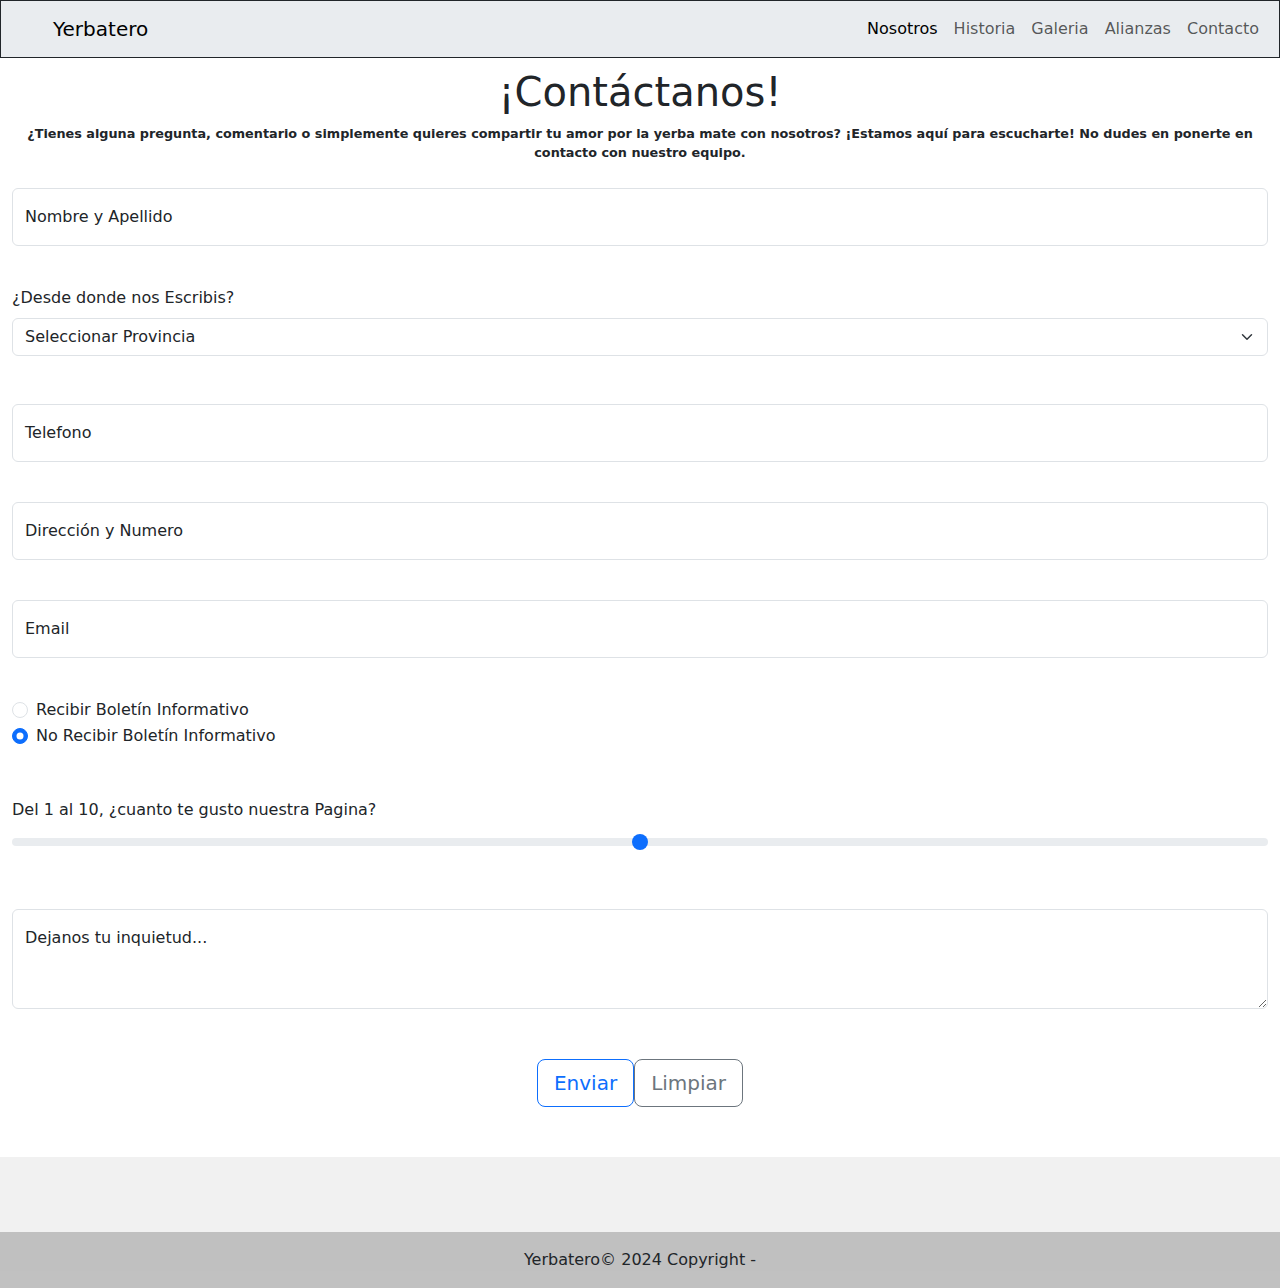
==== commit b79524f2: "Agrego Sass, Animaciones y Seo" ====
--- a/pages/contacto.html
+++ b/pages/contacto.html
@@ -4,13 +4,15 @@
 <head>
   <meta charset="UTF-8" />
   <meta name="viewport" content="width=device-width, initial-scale=1.0" />
+  <meta name="keywords" content="mate, yerba, bombilla, termo, contacto, telefono, email, formulario" />
+  <meta name="description" content="Contactate con nosotros para consultarnos sobre nuestros productos o contarnos tu pasion por la yerba" />
   <link rel="stylesheet" href="https://cdnjs.cloudflare.com/ajax/libs/font-awesome/6.5.1/css/all.min.css"
     integrity="sha512-DTOQO9RWCH3ppGqcWaEA1BIZOC6xxalwEsw9c2QQeAIftl+Vegovlnee1c9QX4TctnWMn13TZye+giMm8e2LwA=="
     crossorigin="anonymous" referrerpolicy="no-referrer" />
   <link rel="stylesheet" href="../styles/style.css" />
   <!-- Enlace al archivo CSS de Bootstrap 5 -->
   <link href="https://cdn.jsdelivr.net/npm/bootstrap@5.3.0/dist/css/bootstrap.min.css" rel="stylesheet">
-  <title>Yerbatero</title>
+  <title>Contacto</title>
 </head>
 
 <body>
@@ -53,7 +55,7 @@
     <div class="container-fluid">
       <div class="row">
         <div class="col contacto">
-          <h2>¡Contáctanos!</h2>
+          <h1>¡Contáctanos!</h1>
           <p>¿Tienes alguna pregunta, comentario o simplemente quieres compartir tu amor por la yerba mate con nosotros?
             ¡Estamos aquí para escucharte! No dudes en ponerte en contacto con nuestro equipo.</p>
         </div>
--- a/styles/style.css
+++ b/styles/style.css
@@ -1,67 +1,111 @@
+/* Variables */
 /* Aca comienza navBar */
-
-.marcaR {
+.container-fluid .marcaR {
   pointer-events: none;
   padding-left: 30px;
 }
-
-.iconoP {
+.container-fluid .iconoP {
   margin-right: 10px;
 }
-
-li {
-  transition: box-shadow 0.9s ease; /* Transición suave para el efecto */
-}
-
-li:hover {
-  box-shadow: 0 4px 8px rgba(0, 0, 0, 0.2), 0 6px 20px rgba(0, 0, 0, 0.2); /* Sombra cuando se pasa el mouse */
+.container-fluid li {
+  transition: box-shadow 0.9s ease;
+  /* Transicionn suave para el efecto */
+}
+.container-fluid li:hover {
+  box-shadow: 0 4px 8px rgba(0, 0, 0, 0.2), 0 6px 20px rgba(0, 0, 0, 0.2);
+  /* Sombra cuando se pasa el mouse */
+}
+
+/* Todo el Documento */
+h1 {
+  animation-name: aparecer;
+  animation-duration: 5s;
+  animation-direction: ease-in;
+  animation-iteration-count: infinite;
+}
+@keyframes aparecer {
+  0% {
+    opacity: 90%;
+  }
+  25% {
+    opacity: 50%;
+  }
+  50% {
+    opacity: 25%;
+  }
+  75% {
+    opacity: 50%;
+  }
+  100% {
+    opacity: 100%;
+  }
 }
 
 /* Aca comienza index.html */
-
-.contTexto {
-  background-color: rgb(225, 229, 242);
-  text-align: center;
-  font-size: 2vw;
-}
-
-.textoArriba {
-  padding: 30px;
-}
-
-.conoceN {
+.container-fluid .imagenArriba {
+  background-image: url(../resources/mate-2465868_1280.jpg);
+  background-position: center;
+  border: 1px solid white;
+}
+.container-fluid .textoAbA {
+  background-color: rgb(225, 229, 242);
+  text-align: center;
+  font-size: 2vw;
+  padding: 30px;
+  border-top: 1px solid white;
+}
+.container-fluid .conoceN {
   text-decoration: none;
   color: rgb(123, 115, 115);
   font-size: 20px;
 }
-
-.conoceN:hover {
+.container-fluid .conoceN:hover {
   color: rgb(140, 140, 108);
   font-size: 20px;
   text-shadow: 0 4px 8px;
 }
 
-.imagenArriba {
-  background-image: url(../resources/mate-2465868_1280.jpg);
-  background-position: center;
-}
-
-.textoAb,
-.textoAbA,
-.textAbSeg {
-  background-color: rgb(225, 229, 242);
-  text-align: center;
-  font-size: 2vw;
-  padding: 30px;
-  border-top: 1px solid white;
-}
-
-.imgAb {
+.container-fluid .textoAb {
+  background-color: rgb(225, 229, 242);
+  text-align: center;
+  font-size: 2vw;
+  padding: 30px;
+  border-top: 1px solid white;
+}
+.container-fluid .textoAb h2 {
+  animation-name: movimiento;
+  animation-duration: 5s;
+  animation-direction: alternate;
+  animation-iteration-count: infinite;
+  animation-timing-function: ease-in-out;
+}
+@keyframes movimiento {
+  0% {
+    width: 210px;
+  }
+  25% {
+    width: 250px;
+  }
+  50% {
+    width: 290px;
+  }
+  75% {
+    width: 330px;
+  }
+  100% {
+    width: 400px;
+  }
+}
+.container-fluid .textAbSeg {
+  background-color: rgb(225, 229, 242);
+  text-align: center;
+  font-size: 2vw;
+  padding: 30px;
+  border-top: 1px solid white;
+}
+.container-fluid .imgAb {
   background-image: url(../resources/mate-2445221_1280.jpg);
   background-position: center;
-}
-
-.imagenArriba, .imgAb {
   border: 1px solid white;
 }
 
@@ -73,59 +117,79 @@
 }
 
 /* Aca Empieza el Css de Historia.Html */
-
-/* .fotoArribaH {
-  background-image: url(../resources/campo1.jpg);
-  background-position: center;
-  height: 50vw;
-} */
-
-.fotoMedio {
-  background-image: url(../resources/campo2.jpg);
-  background-position: center;
-  border: 3px solid white;
-}
-
-.textoMedio,
-.textoAbH,
-.textAbSegH {
-  background-color: rgb(225, 229, 242);
-  text-align: center;
-  font-size: 2vw;
-  padding: 30px;
-  
-  border-style: solid;
-  border: 3px solid white;
-}
-
-.imgAbH {
-  background-image: url(../resources/campo3.jpg);
-  background-position: center;
-  border: 3px solid white;
-}
-
-.textoVia, .textoCamino, .textoPlanta {
+main .carousel:hover {
+  transition: 2s ease;
+  filter: grayscale(100%);
+}
+main .carousel .textoVia,
+main .carousel .textoCamino,
+main .carousel .textoPlanta {
   text-shadow: 1px 1px 5px white;
   font-weight: bold;
   font-size: 30px;
 }
+main .fotoMedio {
+  background-image: url(../resources/campo2.jpg);
+  background-position: center;
+  border: 1px solid white;
+}
+main .textoMedio,
+main .textoAbH,
+main .textAbSegH {
+  background-color: rgb(225, 229, 242);
+  text-align: center;
+  font-size: 2vw;
+  padding: 30px;
+  border-top: 1px solid white;
+}
+main .textoMedio h2,
+main .textoAbH h2,
+main .textAbSegH h2 {
+  animation-name: colores;
+  animation-duration: 5s;
+  animation-direction: alternate;
+  animation-iteration-count: infinite;
+  animation-timing-function: ease-in-out;
+}
+@keyframes colores {
+  0% {
+    color: rgb(106, 73, 73);
+  }
+  25% {
+    color: rgb(137, 72, 72);
+  }
+  50% {
+    color: rgb(175, 175, 88);
+  }
+  75% {
+    color: green;
+  }
+  100% {
+    color: black;
+  }
+}
+main .imgAbH {
+  background-image: url(../resources/campo3.jpg);
+  background-position: center;
+  border: 1px solid white;
+}
 
 /* Aca Empieza el Css de Galeria.Html */
-
-.fotoArrG {
-  background-image: url(../resources/campo2.jpg);
-  background-position: center;
-}
-
 .videoA {
   margin-top: 10px !important;
 }
 
 .fotoArrG {
+  background-image: linear-gradient(to right bottom, rgba(25, 255, 56, 0.155), rgba(255, 25, 25, 0.5)), url(../resources/campo2.jpg);
+  background-position: center;
+  border: 1px solid white;
+}
+
+.fotoArrG {
   text-shadow: 10px 5px 10px rgb(4, 4, 4);
   text-align: center;
   color: rgb(238, 236, 111);
-  padding: 10px;
+  padding: 100px;
   font-size: 1.3em;
   font-weight: bold;
 }
@@ -134,6 +198,11 @@
   background-image: url(../resources/costado.jpg);
   background-position: center;
   height: 50vw;
+  background-size: cover;
+  transition: all 0.3s ease;
+}
+.fotoAbU:hover {
+  transform: scale(1.2);
 }
 
 .fotoAbD {
@@ -142,26 +211,74 @@
   height: 50vw;
   background-size: cover;
 }
+@keyframes efecto {
+  0% {
+    height: 50vw;
+  }
+  25% {
+    height: 100vw;
+  }
+  50% {
+    height: 150w;
+  }
+  75% {
+    height: 50vw;
+  }
+}
+.fotoAbD:hover {
+  animation-name: efecto;
+  animation-iteration-count: 1;
+  animation-timing-function: ease-in;
+  animation-duration: 5s;
+}
 
 .fotoAbT {
-  background-image: url(../resources/nueva1.webp);
-  background-position: center;
-  height: 50vw;
-  background-size: cover;
+  background-image: url(../resources/nueva1.jpg);
+  background-position: center;
+  height: 50vw;
+  background-size: cover;
+  transition: all 0.3s ease;
+}
+.fotoAbT:hover {
+  transform: scale(1.2);
 }
 
 .fotoAbUU {
-  background-image: url(../resources/nueva.webp);
-  background-position: center;
-  height: 50vw;
-  background-size: cover;
+  background-image: url(../resources/nueva.jpg);
+  background-position: center;
+  height: 50vw;
+  background-size: cover;
+  transition: all 0.3s ease;
+}
+.fotoAbUU:hover {
+  transform: scale(1.2);
 }
 
 .fotoAbTT {
-  background-image: url(../resources/nueva2.jpeg);
-  background-position: center;
-  background-size: cover;
-  height: 50vw;
+  background-image: url(../resources/nueva2.jpg);
+  background-position: center;
+  height: 50vw;
+  background-size: cover;
+}
+@keyframes efecto {
+  0% {
+    height: 50vw;
+  }
+  25% {
+    height: 100vw;
+  }
+  50% {
+    height: 150w;
+  }
+  75% {
+    height: 50vw;
+  }
+}
+.fotoAbTT:hover {
+  animation-name: efecto;
+  animation-iteration-count: 1;
+  animation-timing-function: ease-in;
+  animation-duration: 5s;
 }
 
 .fotoArrG,
@@ -171,41 +288,40 @@
 .fotoAbTT {
   border: 3px solid white;
 }
+
 /* Aca Empieza el Css de Referencia.Html */
-
 .nuestrasA,
 .confianzaC,
 .primerR,
 .segundoR,
 .tercerR {
-  text-align: center;
-  padding: 20px;
-  font-size: 2vw;
-  background-color: rgb(225, 229, 242);
-  border: 3px solid white;
+  background-color: rgb(225, 229, 242);
+  text-align: center;
+  font-size: 2vw;
+  padding: 30px;
+  border-top: 1px solid white;
 }
 
 .icoU {
-  background-image: url(../resources/icono.jpeg);
-  background-size: cover;
-  border: 3px solid white;
+  background-image: url(../resources/icono.jpg);
+  background-position: center;
+  border: 1px solid white;
 }
 
 .icoD {
-  background-image: url(../resources/icono1.jpeg);
-  background-size: cover;
-  border: 3px solid white;
+  background-image: url(../resources/icono1.jpg);
+  background-position: center;
+  border: 1px solid white;
 }
 
 .icoT {
-  background-image: url(../resources/icono3.avif);
-  background-size: cover;
+  background-image: url(../resources/icono3.jpg);
+  background-position: center;
+  border: 1px solid white;
   background-position: right;
-  border: 3px solid white;
 }
 
 /* Aca Empieza el Css de Contacto.Html */
-
 .contacto {
   text-align: center;
   padding: 10px;
@@ -221,37 +337,31 @@
   margin: 2;
 }
 
-.botonDos {
-}
-
 .contenedorBotones {
   margin: 30px;
   padding: 20px;
 }
 
 /* Aca Empieza el Css del Footer  */
-
 .mb-4 {
   padding-top: 25px;
 }
 
 /* Aca empieza los Medias Queries */
-
 @media (max-width: 575.98px) {
   .imgAbH,
   .imgAb,
   .icoU,
   .icoD,
-  .icoT {
+  .icoT,
+  .imagenArriba {
     height: 30vw;
     background-position: center;
   }
-
   .icoD {
     order: 2;
   }
-
   .segundoR {
     order: 1;
   }
-}
+}/*# sourceMappingURL=style.css.map */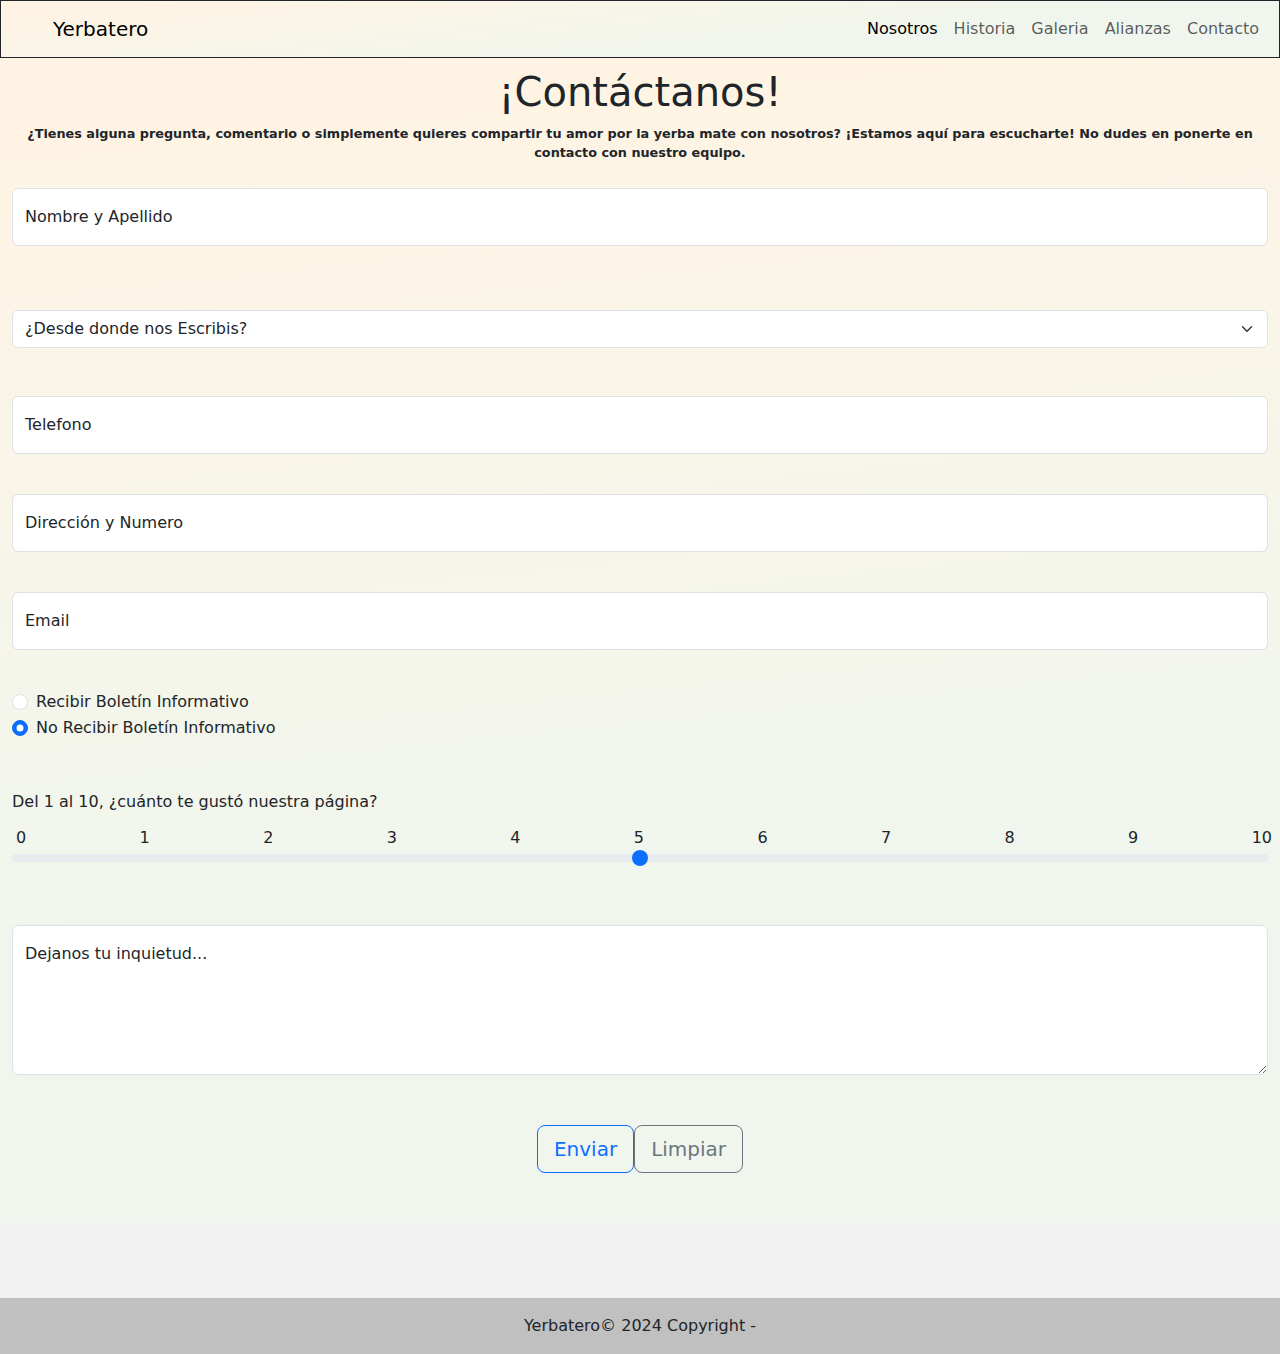
==== commit d0c676e2: "Agregue Colores y Modificaciones" ====
--- a/pages/contacto.html
+++ b/pages/contacto.html
@@ -5,7 +5,8 @@
   <meta charset="UTF-8" />
   <meta name="viewport" content="width=device-width, initial-scale=1.0" />
   <meta name="keywords" content="mate, yerba, bombilla, termo, contacto, telefono, email, formulario" />
-  <meta name="description" content="Contactate con nosotros para consultarnos sobre nuestros productos o contarnos tu pasion por la yerba" />
+  <meta name="description"
+    content="Contactate con nosotros para consultarnos sobre nuestros productos o contarnos tu pasion por la yerba" />
   <link rel="stylesheet" href="https://cdnjs.cloudflare.com/ajax/libs/font-awesome/6.5.1/css/all.min.css"
     integrity="sha512-DTOQO9RWCH3ppGqcWaEA1BIZOC6xxalwEsw9c2QQeAIftl+Vegovlnee1c9QX4TctnWMn13TZye+giMm8e2LwA=="
     crossorigin="anonymous" referrerpolicy="no-referrer" />
@@ -50,7 +51,7 @@
     </nav>
   </header>
 
-  <main>
+  <main class="contactoFondo">
 
     <div class="container-fluid">
       <div class="row">
@@ -71,9 +72,9 @@
             <label for="floatingInput">Nombre y Apellido</label>
           </div>
           <br>
-          <label for="provincia" class="form-label">¿Desde donde nos Escribis?</label>
+          <label for="provincia" class="form-label"></label>
           <select class="form-select" aria-label="Default select example">
-            <option selected>Seleccionar Provincia</option>
+            <option selected>¿Desde donde nos Escribis?</option>
             <option value="1">Chaco</option>
             <option value="2">Corrientes</option>
             <option value="3">Misiones</option>
@@ -119,13 +120,30 @@
             </label>
           </div>
           <br><br>
-          <label for="customRange2" class="form-label">Del 1 al 10, ¿cuanto te gusto nuestra Pagina?</label>
-          <input type="range" class="form-range" min="0" max="10" id="customRange2">
-          <br><br><br>
+          <label for="customRange2" class="form-label">Del 1 al 10, ¿cuánto te gustó nuestra página?</label>
+          <br> <br>
+          <div class="range-container">
+            <input type="range" class="form-range" min="0" max="10" id="customRange2">
+
+            <div class="range-values">
+              <span>0</span>
+              <span>1</span>
+              <span>2</span>
+              <span>3</span>
+              <span>4</span>
+              <span>5</span>
+              <span>6</span>
+              <span>7</span>
+              <span>8</span>
+              <span>9</span>
+              <span>10</span>
+            </div>
+          </div>
+          <br> <br>
 
           <div class="form-floating">
             <textarea class="form-control" placeholder="Leave a comment here" id="floatingTextarea2"
-              style="height: 100px"></textarea>
+              style="height: 150px"></textarea>
             <label for="floatingTextarea2">Dejanos tu inquietud...</label>
           </div>
 
@@ -199,5 +217,4 @@
   <script src="https://cdn.jsdelivr.net/npm/bootstrap@5.3.0/dist/js/bootstrap.min.js"></script>
 </body>
 
-</html>
-
+</html>--- a/styles/style.css
+++ b/styles/style.css
@@ -1,23 +1,28 @@
+@charset "UTF-8";
 /* Variables */
 /* Aca comienza navBar */
-.container-fluid .marcaR {
+.navbar {
+  background-image: linear-gradient(174.2deg, rgb(255, 244, 228) 7.1%, rgb(240, 246, 238) 67.4%);
+}
+.navbar .container-fluid .marcaR {
   pointer-events: none;
   padding-left: 30px;
 }
-.container-fluid .iconoP {
+.navbar .container-fluid .iconoP {
   margin-right: 10px;
 }
-.container-fluid li {
+.navbar .container-fluid li {
   transition: box-shadow 0.9s ease;
   /* Transicionn suave para el efecto */
 }
-.container-fluid li:hover {
+.navbar .container-fluid li:hover {
   box-shadow: 0 4px 8px rgba(0, 0, 0, 0.2), 0 6px 20px rgba(0, 0, 0, 0.2);
   /* Sombra cuando se pasa el mouse */
 }
 
 /* Todo el Documento */
-h1 {
+h1,
+h2 {
   animation-name: aparecer;
   animation-duration: 5s;
   animation-direction: ease-in;
@@ -48,7 +53,7 @@
   border: 1px solid white;
 }
 .container-fluid .textoAbA {
-  background-color: rgb(225, 229, 242);
+  background-image: linear-gradient(174.2deg, rgb(255, 244, 228) 7.1%, rgb(240, 246, 238) 67.4%);
   text-align: center;
   font-size: 2vw;
   padding: 30px;
@@ -66,44 +71,22 @@
 }
 
 .container-fluid .textoAb {
-  background-color: rgb(225, 229, 242);
-  text-align: center;
-  font-size: 2vw;
-  padding: 30px;
-  border-top: 1px solid white;
-}
-.container-fluid .textoAb h2 {
-  animation-name: movimiento;
-  animation-duration: 5s;
-  animation-direction: alternate;
-  animation-iteration-count: infinite;
-  animation-timing-function: ease-in-out;
-}
-@keyframes movimiento {
-  0% {
-    width: 210px;
-  }
-  25% {
-    width: 250px;
-  }
-  50% {
-    width: 290px;
-  }
-  75% {
-    width: 330px;
-  }
-  100% {
-    width: 400px;
-  }
-}
-.container-fluid .textAbSeg {
-  background-color: rgb(225, 229, 242);
-  text-align: center;
-  font-size: 2vw;
-  padding: 30px;
-  border-top: 1px solid white;
-}
-.container-fluid .imgAb {
+  background-image: linear-gradient(174.2deg, rgb(255, 244, 228) 7.1%, rgb(240, 246, 238) 67.4%);
+  text-align: center;
+  font-size: 2vw;
+  padding: 30px;
+  border-top: 1px solid white;
+}
+
+.textAbSeg {
+  background-image: linear-gradient(174.2deg, rgb(255, 244, 228) 7.1%, rgb(240, 246, 238) 67.4%);
+  text-align: center;
+  font-size: 2vw;
+  padding: 30px;
+  border-top: 1px solid white;
+}
+
+.imgAb {
   background-image: url(../resources/mate-2445221_1280.jpg);
   background-position: center;
   border: 1px solid white;
@@ -112,7 +95,7 @@
 .contenedorNosotros {
   margin: 0px !important;
   padding: 30px;
-  background-color: rgb(225, 229, 242);
+  background-image: linear-gradient(174.2deg, rgb(255, 244, 228) 7.1%, rgb(240, 246, 238) 67.4%);
   border-top: 1px solid white;
 }
 
@@ -136,37 +119,11 @@
 main .textoMedio,
 main .textoAbH,
 main .textAbSegH {
-  background-color: rgb(225, 229, 242);
-  text-align: center;
-  font-size: 2vw;
-  padding: 30px;
-  border-top: 1px solid white;
-}
-main .textoMedio h2,
-main .textoAbH h2,
-main .textAbSegH h2 {
-  animation-name: colores;
-  animation-duration: 5s;
-  animation-direction: alternate;
-  animation-iteration-count: infinite;
-  animation-timing-function: ease-in-out;
-}
-@keyframes colores {
-  0% {
-    color: rgb(106, 73, 73);
-  }
-  25% {
-    color: rgb(137, 72, 72);
-  }
-  50% {
-    color: rgb(175, 175, 88);
-  }
-  75% {
-    color: green;
-  }
-  100% {
-    color: black;
-  }
+  background-image: linear-gradient(174.2deg, rgb(255, 244, 228) 7.1%, rgb(240, 246, 238) 67.4%);
+  text-align: center;
+  font-size: 2vw;
+  padding: 30px;
+  border-top: 1px solid white;
 }
 main .imgAbH {
   background-image: url(../resources/campo3.jpg);
@@ -175,8 +132,12 @@
 }
 
 /* Aca Empieza el Css de Galeria.Html */
-.videoA {
-  margin-top: 10px !important;
+.fondoVideo {
+  background-image: linear-gradient(174.2deg, rgb(255, 244, 228) 7.1%, rgb(240, 246, 238) 67.4%);
+  text-align: center;
+  font-size: 2vw;
+  padding: 30px;
+  border-top: 1px solid white;
 }
 
 .fotoArrG {
@@ -210,20 +171,6 @@
   background-position: center;
   height: 50vw;
   background-size: cover;
-}
-@keyframes efecto {
-  0% {
-    height: 50vw;
-  }
-  25% {
-    height: 100vw;
-  }
-  50% {
-    height: 150w;
-  }
-  75% {
-    height: 50vw;
-  }
 }
 .fotoAbD:hover {
   animation-name: efecto;
@@ -259,20 +206,6 @@
   background-position: center;
   height: 50vw;
   background-size: cover;
-}
-@keyframes efecto {
-  0% {
-    height: 50vw;
-  }
-  25% {
-    height: 100vw;
-  }
-  50% {
-    height: 150w;
-  }
-  75% {
-    height: 50vw;
-  }
 }
 .fotoAbTT:hover {
   animation-name: efecto;
@@ -295,7 +228,7 @@
 .primerR,
 .segundoR,
 .tercerR {
-  background-color: rgb(225, 229, 242);
+  background-image: linear-gradient(174.2deg, rgb(255, 244, 228) 7.1%, rgb(240, 246, 238) 67.4%);
   text-align: center;
   font-size: 2vw;
   padding: 30px;
@@ -319,9 +252,14 @@
   background-position: center;
   border: 1px solid white;
   background-position: right;
+  background-size: cover;
 }
 
 /* Aca Empieza el Css de Contacto.Html */
+.contactoFondo {
+  background-image: linear-gradient(174.2deg, rgb(255, 244, 228) 7.1%, rgb(240, 246, 238) 67.4%);
+}
+
 .contacto {
   text-align: center;
   padding: 10px;
@@ -333,13 +271,26 @@
   font-size: 1em;
 }
 
-.botonUno {
-  margin: 2;
-}
-
 .contenedorBotones {
   margin: 30px;
   padding: 20px;
+}
+
+.range-container {
+  position: relative;
+}
+
+.range-values {
+  display: flex;
+  justify-content: space-between;
+  position: absolute;
+  width: 100%;
+  top: -20px; /* Ajusta esta posición según sea necesario */
+  left: 4px;
+}
+
+.range-values span {
+  position: relative;
 }
 
 /* Aca Empieza el Css del Footer  */
